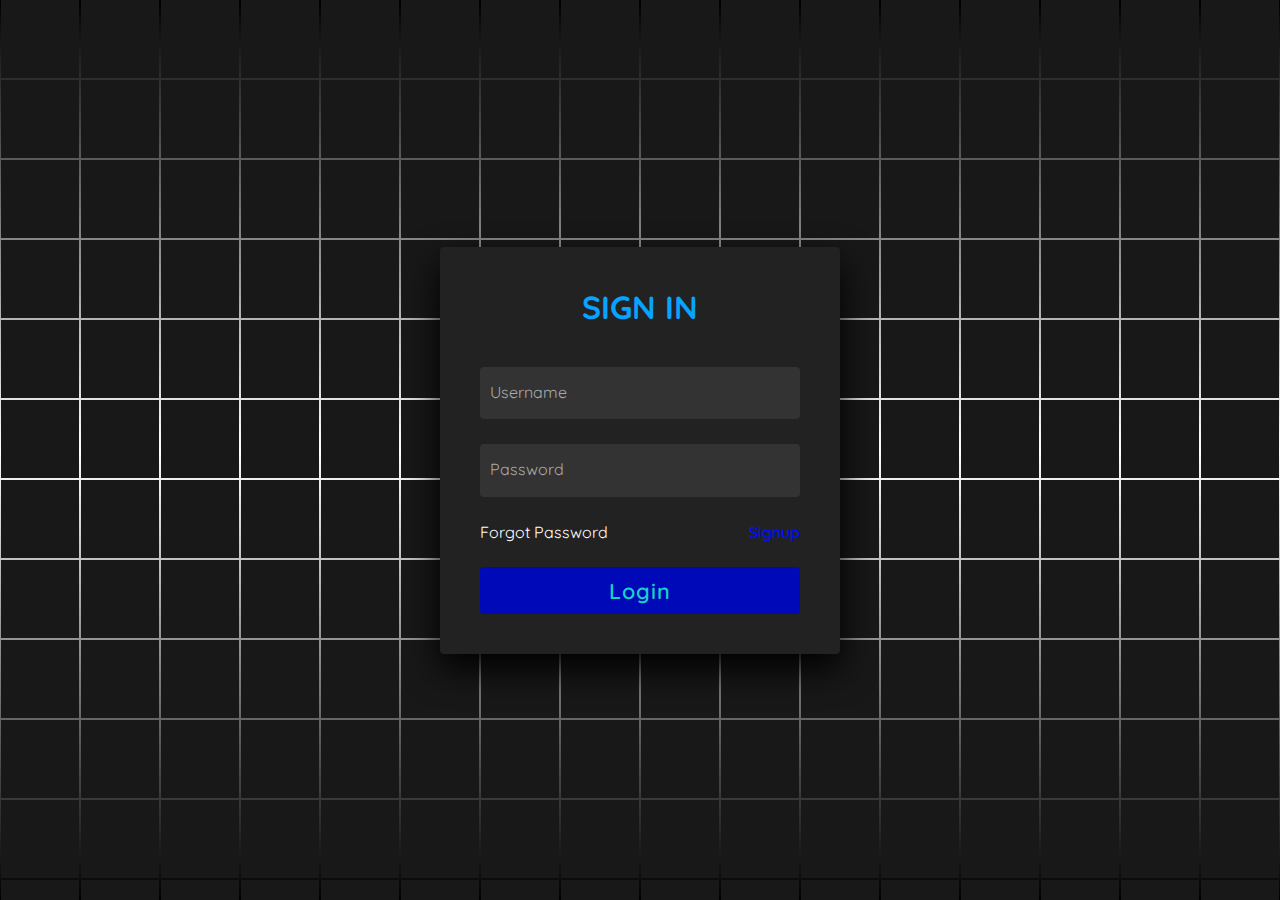
==== login.html @ 590e55a6 "Add files via upload" ====
<!DOCTYPE html>
<html lang="en">
<head>
    <meta charset="UTF-8">
    <meta name="viewport" content="width=device-width, initial-scale=1.0">
    <title>Login/Signup</title>
    <link rel="stylesheet" href="./login.css">
</head>
<body>
    <section>

        <span></span>
        <span></span>
        <span></span>
        <span></span>
        <span></span>
        <span></span>
        <span></span>
        <span></span>
        <span></span>
        <span></span>
        <span></span>
        <span></span>
        <span></span>
        <span></span>
        <span></span>
        <span></span>
        <span></span>
        <span></span>
        <span></span>
        <span></span>
        <span></span>
        <span></span>
        <span></span>
        <span></span>
        <span></span>
        <span></span>
        <span></span>
        <span></span>
        <span></span>
        <span></span>
        <span></span>
        <span></span>
        <span></span>
        <span></span>
        <span></span>
        <span></span>
        <span></span>
        <span></span>
        <span></span>
        <span></span>
        <span></span>
        <span></span>
        <span></span>
        <span></span>
        <span></span>
        <span></span>
        <span></span>
        <span></span>
        <span></span>
        <span></span>
        <span></span>
        <span></span>
        <span></span>
        <span></span>
        <span></span>
        <span></span>
        <span></span>
        <span></span>
        <span></span>
        <span></span>
        <span></span>
        <span></span>
        <span></span>
        <span></span>
        <span></span>
        <span></span>
        <span></span>
        <span></span>
        <span></span>
        <span></span>
        <span></span>
        <span></span>
        <span></span>
        <span></span>
        <span></span>
        <span></span>
        <span></span>
        <span></span>
        <span></span>
        <span></span>
        <span></span>
        <span></span>
        <span></span>
        <span></span>
        <span></span>
        <span></span>
        <span></span>
        <span></span>
        <span></span>
        <span></span>
        <span></span>
        <span></span>
        <span></span>
        <span></span>
        <span></span>
        <span></span>
        <span></span>
        <span></span>
        <span></span>
        <span></span>
        <span></span>
        <span></span>
        <span></span>
        <span></span>
        <span></span>
        <span></span>
        <span></span>
        <span></span>
        <span></span>
        <span></span>
        <span></span>
        <span></span>
        <span></span>
        <span></span>
        <span></span>
        <span></span>
        <span></span>
        <span></span>
        <span></span>
        <span></span>
        <span></span>
        <span></span>
        <span></span>
        <span></span>
        <span></span>
        <span></span>
        <span></span>
        <span></span>
        <span></span>
        <span></span>
        <span></span>
        <span></span>
        <span></span>
        <span></span>
        <span></span>
        <span></span>
        <span></span>
        <span></span>
        <span></span>
        <span></span>
        <span></span>
        <span></span>
        <span></span>
        <span></span>
        <span></span>
        <span></span>
        <span></span>
        <span></span>
        <span></span>
        <span></span>
        <span></span>
        <span></span>
        <span></span>
        <span></span>
        <span></span>
        <span></span>
        <span></span>
        <span></span>
        <span></span>
        <span></span>
        <span></span>
        <span></span>
        <span></span>
        <span></span>
        <span></span>
        <span></span>
        <span></span>
        <span></span>
        <span></span>
        <span></span>
        <span></span>
        <span></span>
        <span></span>
        <span></span>
        <span></span>
        <span></span>
        <span></span>
        <span></span>
        <span></span>
        <span></span>
        <span></span>
        <span></span>
        <span></span>
        <span></span>
        <span></span>
        <span></span>
        <span></span>
        <span></span>
        <span></span>
        <span></span>
        <span></span>
        <span></span>
        <span></span>
        <span></span>
        <span></span>
        <span></span>
        <span></span>
        <span></span>
        <span></span>
        <span></span>
        <span></span>
        <span></span>
        <span></span>
        <span></span>
        <span></span>
        <span></span>
        <span></span>
        <span></span>
        <span></span>
        <span></span>
        <span></span>
        <span></span>
        <span></span>
        <span></span>
        <span></span>
        <span></span>
        <span></span>
        <span></span>
        <span></span>
        <span></span>
        <span></span>
        <span></span>
        <span></span>
        <span></span>
        <span></span>
        <span></span>
        <span></span>
        <span></span>
        <span></span>
        <span></span>
        <span></span>
        <span></span>
        <span></span>
        <span></span>
        <span></span>
        <span></span>
        <span></span>
        <span></span>
        <span></span>
        <span></span>
        <span></span>
        <span></span>
        <span></span>
        <span></span>
        <span></span>
        <span></span>
        <span></span>
        <span></span>
        <span></span>
        <span></span>
        <span></span>
        <span></span>
        <span></span>
        <span></span>
        <span></span>
        <span></span>
        <span></span>
        <span></span>
        <span></span>
        <span></span>
    
        <div class="signin">
          <div class="content">
            <h2>Sign In</h2>
            <div class="form">
              <div class="inputBox">
                <input type="text" required>
                <i>Username</i>
              </div>
              <div class="inputBox">
                <input type="password" required>
                <i>Password</i>
              </div>
              <div class="links">
                <a href="#">Forgot Password</a>
                <a href="#">Signup</a>
              </div>
              <div class="inputBox">
                <input type="submit" value="Login">
              </div>
            </div>
          </div>
        </div> 
      </section>
    
</body>
</html>
---- login.css ----
@import url('https://fonts.googleapis.com/css2?family=Quicksand:wght@300;400;500;600;700&display=swap');
*
{
	margin: 0;
	padding: 0;
	box-sizing: border-box;
	font-family: 'Quicksand', sans-serif;
}
body 
{
	display: flex;
	justify-content: center;
	align-items: center;
	min-height: 100vh;
	background: #000;
}
section 
{
	position: absolute;
	width: 100vw;
	height: 100vh;
	display: flex;
	justify-content: center;
	align-items: center;
	gap: 2px;
	flex-wrap: wrap;
	overflow: hidden;
}
section::before 
{
	content: '';
	position: absolute;
	width: 100%;
	height: 100%;
	background: linear-gradient(#000,white,#000);
	animation: animate 5s linear infinite;
}
@keyframes animate 
{
	0%
	{
		transform: translateY(-100%);
	}
	100%
	{
		transform: translateY(100%);
	}
}
section span 
{
	position: relative;
	display: block;
	width: calc(6.25vw - 2px);
	height: calc(6.25vw - 2px);
	background: #181818;
	z-index: 2;
	transition: 1.5s;
}
section span:hover 
{
	background: white;
	transition: 0s;
}

section .signin
{
	position: absolute;
	width: 400px;
  background: #222;  
	z-index: 1000;
	display: flex;
	justify-content: center;
	align-items: center;
	padding: 40px;
	border-radius: 4px;
	box-shadow: 0 15px 35px rgba(0,0,0,9);
}
section .signin .content 
{
	position: relative;
	width: 100%;
	display: flex;
	justify-content: center;
	align-items: center;
	flex-direction: column;
	gap: 40px;
}
section .signin .content h2 
{
	font-size: 2em;
	color: #07a4ff;
	text-transform: uppercase;
}
section .signin .content .form 
{
	width: 100%;
	display: flex;
	flex-direction: column;
	gap: 25px;
}
section .signin .content .form .inputBox
{
	position: relative;
	width: 100%;
}
section .signin .content .form .inputBox input 
{
	position: relative;
	width: 100%;
	background: #333;
	border: none;
	outline: none;
	padding: 25px 10px 7.5px;
	border-radius: 4px;
	color: #fff;
	font-weight: 500;
	font-size: 1em;
}
section .signin .content .form .inputBox i 
{
	position: absolute;
	left: 0;
	padding: 15px 10px;
	font-style: normal;
	color: #aaa;
	transition: 0.5s;
	pointer-events: none;
}
.signin .content .form .inputBox input:focus ~ i,
.signin .content .form .inputBox input:valid ~ i
{
	transform: translateY(-7.5px);
	font-size: 0.8em;
	color: #fff;
}
.signin .content .form .links 
{
	position: relative;
	width: 100%;
	display: flex;
	justify-content: space-between;
}
.signin .content .form .links a 
{
	color: #fff;
	text-decoration: none;
}
.signin .content .form .links a:nth-child(2)
{
	color: #000dff;
	font-weight: 600;
}
.signin .content .form .inputBox input[type="submit"]
{
	padding: 10px;
	background: #0009b8;
	color: #1acfc8;
	font-weight: 600;
	font-size: 1.35em;
	letter-spacing: 0.05em;
	cursor: pointer;
}
input[type="submit"]:active
{
	opacity: 0.6;
}
@media (max-width: 900px)
{
	section span 
	{
		width: calc(10vw - 2px);
		height: calc(10vw - 2px);
	}
}
@media (max-width: 600px)
{
	section span 
	{
		width: calc(20vw - 2px);
		height: calc(20vw - 2px);
	}
}
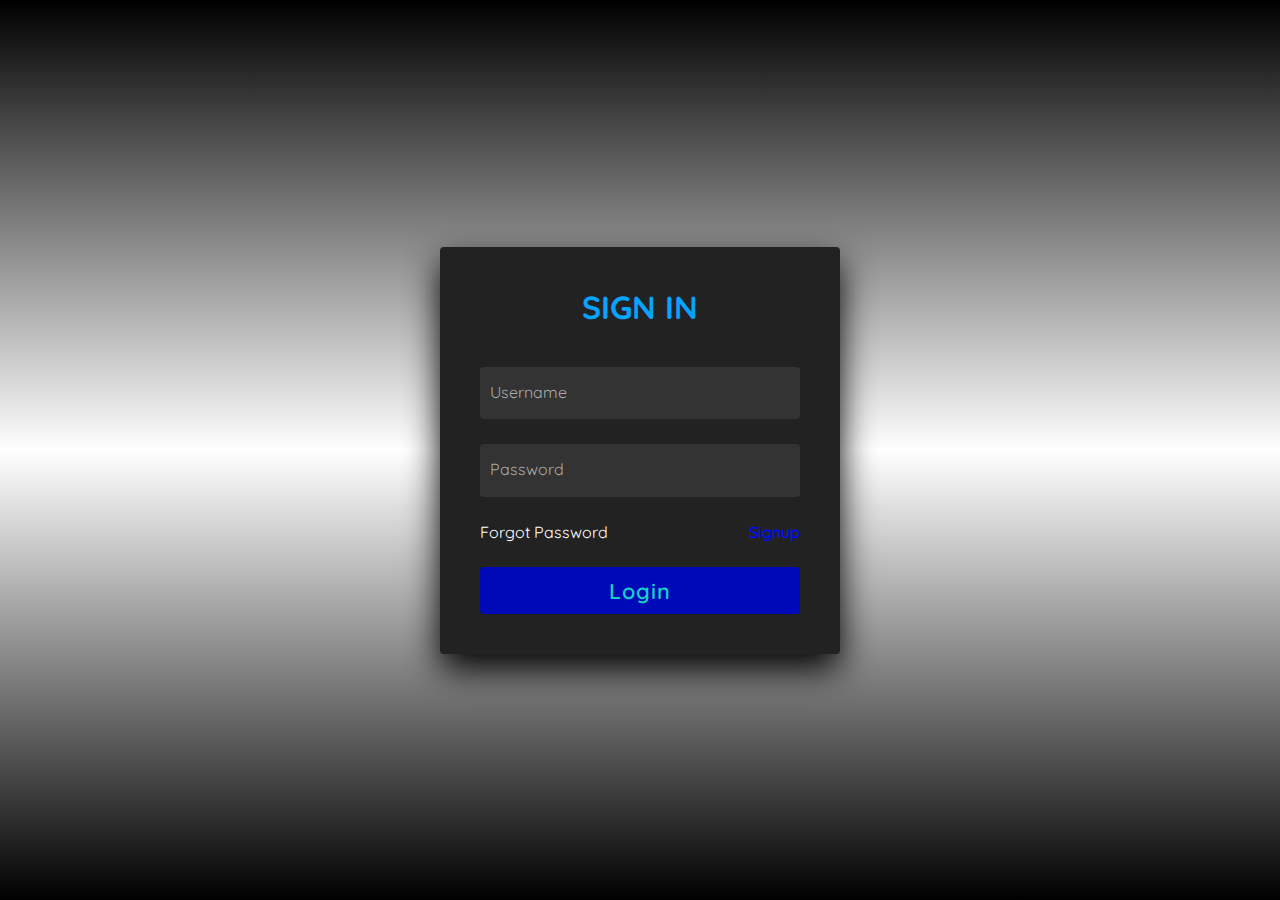
==== commit e6d90753: "Update login.html" ====
--- a/login.html
+++ b/login.html
@@ -9,266 +9,7 @@
 <body>
     <section>
 
-        <span></span>
-        <span></span>
-        <span></span>
-        <span></span>
-        <span></span>
-        <span></span>
-        <span></span>
-        <span></span>
-        <span></span>
-        <span></span>
-        <span></span>
-        <span></span>
-        <span></span>
-        <span></span>
-        <span></span>
-        <span></span>
-        <span></span>
-        <span></span>
-        <span></span>
-        <span></span>
-        <span></span>
-        <span></span>
-        <span></span>
-        <span></span>
-        <span></span>
-        <span></span>
-        <span></span>
-        <span></span>
-        <span></span>
-        <span></span>
-        <span></span>
-        <span></span>
-        <span></span>
-        <span></span>
-        <span></span>
-        <span></span>
-        <span></span>
-        <span></span>
-        <span></span>
-        <span></span>
-        <span></span>
-        <span></span>
-        <span></span>
-        <span></span>
-        <span></span>
-        <span></span>
-        <span></span>
-        <span></span>
-        <span></span>
-        <span></span>
-        <span></span>
-        <span></span>
-        <span></span>
-        <span></span>
-        <span></span>
-        <span></span>
-        <span></span>
-        <span></span>
-        <span></span>
-        <span></span>
-        <span></span>
-        <span></span>
-        <span></span>
-        <span></span>
-        <span></span>
-        <span></span>
-        <span></span>
-        <span></span>
-        <span></span>
-        <span></span>
-        <span></span>
-        <span></span>
-        <span></span>
-        <span></span>
-        <span></span>
-        <span></span>
-        <span></span>
-        <span></span>
-        <span></span>
-        <span></span>
-        <span></span>
-        <span></span>
-        <span></span>
-        <span></span>
-        <span></span>
-        <span></span>
-        <span></span>
-        <span></span>
-        <span></span>
-        <span></span>
-        <span></span>
-        <span></span>
-        <span></span>
-        <span></span>
-        <span></span>
-        <span></span>
-        <span></span>
-        <span></span>
-        <span></span>
-        <span></span>
-        <span></span>
-        <span></span>
-        <span></span>
-        <span></span>
-        <span></span>
-        <span></span>
-        <span></span>
-        <span></span>
-        <span></span>
-        <span></span>
-        <span></span>
-        <span></span>
-        <span></span>
-        <span></span>
-        <span></span>
-        <span></span>
-        <span></span>
-        <span></span>
-        <span></span>
-        <span></span>
-        <span></span>
-        <span></span>
-        <span></span>
-        <span></span>
-        <span></span>
-        <span></span>
-        <span></span>
-        <span></span>
-        <span></span>
-        <span></span>
-        <span></span>
-        <span></span>
-        <span></span>
-        <span></span>
-        <span></span>
-        <span></span>
-        <span></span>
-        <span></span>
-        <span></span>
-        <span></span>
-        <span></span>
-        <span></span>
-        <span></span>
-        <span></span>
-        <span></span>
-        <span></span>
-        <span></span>
-        <span></span>
-        <span></span>
-        <span></span>
-        <span></span>
-        <span></span>
-        <span></span>
-        <span></span>
-        <span></span>
-        <span></span>
-        <span></span>
-        <span></span>
-        <span></span>
-        <span></span>
-        <span></span>
-        <span></span>
-        <span></span>
-        <span></span>
-        <span></span>
-        <span></span>
-        <span></span>
-        <span></span>
-        <span></span>
-        <span></span>
-        <span></span>
-        <span></span>
-        <span></span>
-        <span></span>
-        <span></span>
-        <span></span>
-        <span></span>
-        <span></span>
-        <span></span>
-        <span></span>
-        <span></span>
-        <span></span>
-        <span></span>
-        <span></span>
-        <span></span>
-        <span></span>
-        <span></span>
-        <span></span>
-        <span></span>
-        <span></span>
-        <span></span>
-        <span></span>
-        <span></span>
-        <span></span>
-        <span></span>
-        <span></span>
-        <span></span>
-        <span></span>
-        <span></span>
-        <span></span>
-        <span></span>
-        <span></span>
-        <span></span>
-        <span></span>
-        <span></span>
-        <span></span>
-        <span></span>
-        <span></span>
-        <span></span>
-        <span></span>
-        <span></span>
-        <span></span>
-        <span></span>
-        <span></span>
-        <span></span>
-        <span></span>
-        <span></span>
-        <span></span>
-        <span></span>
-        <span></span>
-        <span></span>
-        <span></span>
-        <span></span>
-        <span></span>
-        <span></span>
-        <span></span>
-        <span></span>
-        <span></span>
-        <span></span>
-        <span></span>
-        <span></span>
-        <span></span>
-        <span></span>
-        <span></span>
-        <span></span>
-        <span></span>
-        <span></span>
-        <span></span>
-        <span></span>
-        <span></span>
-        <span></span>
-        <span></span>
-        <span></span>
-        <span></span>
-        <span></span>
-        <span></span>
-        <span></span>
-        <span></span>
-        <span></span>
-        <span></span>
-        <span></span>
-        <span></span>
-        <span></span>
-        <span></span>
-        <span></span>
-        <span></span>
-        <span></span>
-        <span></span>
-        <span></span>
-        <span></span>
+       
     
         <div class="signin">
           <div class="content">
@@ -295,4 +36,4 @@
       </section>
     
 </body>
-</html>+</html>
